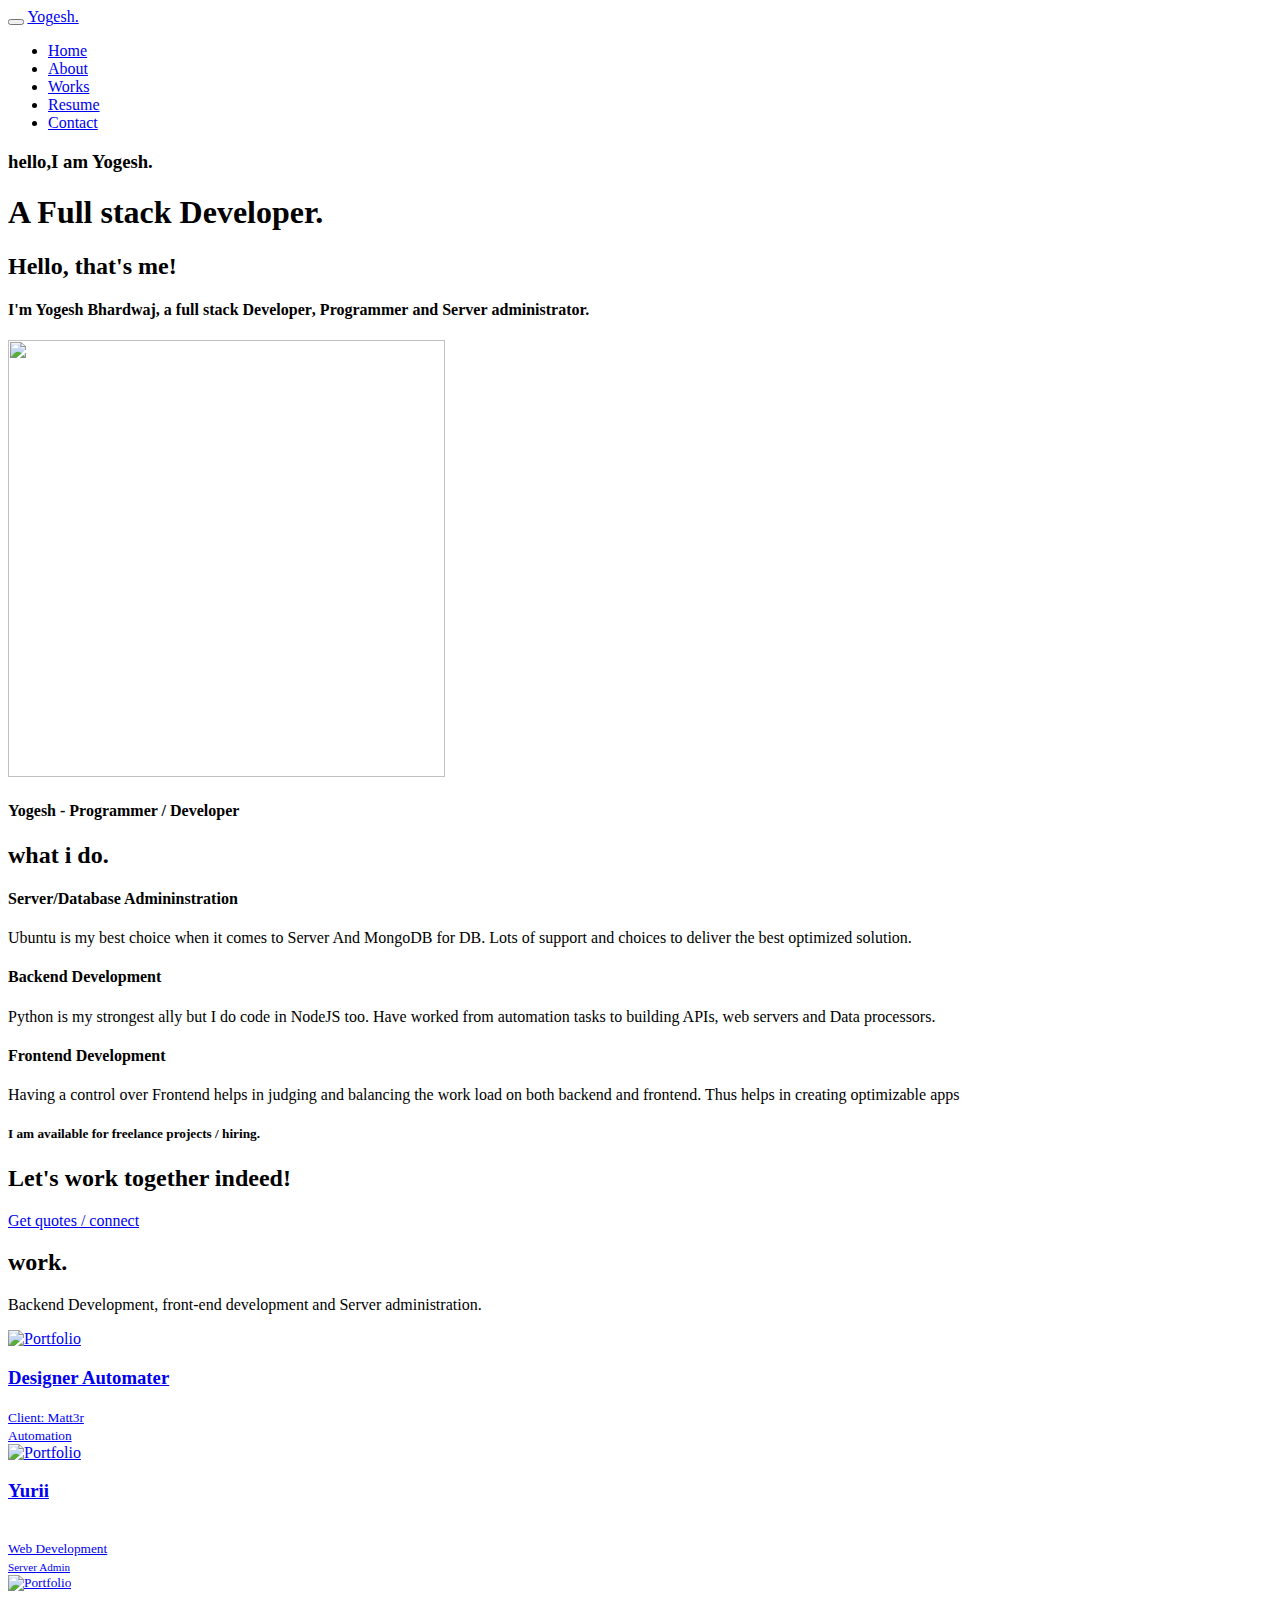
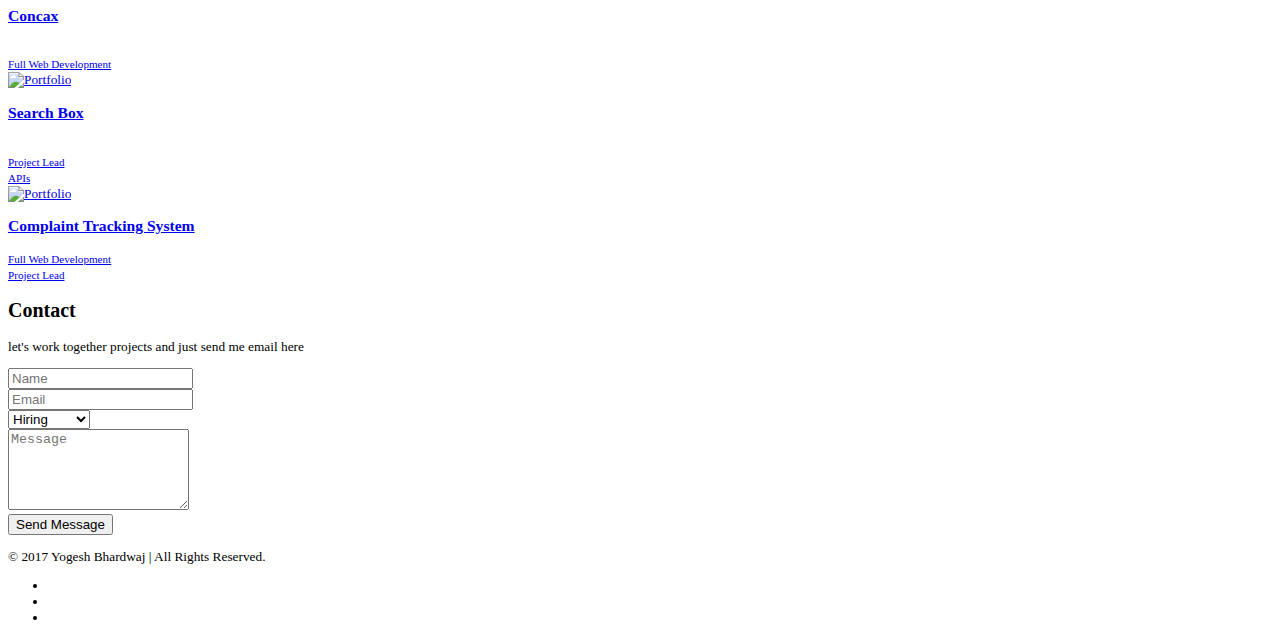
==== index.html @ da352c04 "index.html" ====
<!DOCTYPE html>
<html lang="en">
<head>

<meta charset="UTF-8">

<title>Yogesh - Developer</title>

<meta http-equiv="X-UA-Compatible" content="IE=Edge">
<meta name="description" content="Yogesh Bhardwaj - Developer">
<meta name="keywords" content="Yogesh Bhardwaj - Developer,yogesh bhardwaj,developer,programmer">
<meta name="author" content="Yogesh Bhardwaj">
<meta name="viewport" content="width=device-width, initial-scale=1, maximum-scale=1">

<!-- Favicon -->
<link rel="shortcut icon" href="images/favicon.png" type="image/png">

<!-- Bootstrap css -->
<link rel="stylesheet" href="/static/css/bootstrap.min.css">

<!-- Animate css -->
<link rel="stylesheet" href="/static/css/animate.css">

<!-- Fontawesome css -->
<link rel="stylesheet" href="/static/css/font-awesome.min.css">

<!-- magnific-popup css -->
<link rel="stylesheet" href="/static/css/magnific-popup.css">

<!-- Main css -->
<link rel="stylesheet" href="/static/css/style.css">

</head>
<body data-spy="scroll" data-target=".navbar-collapse" data-offset="50">


<!-- PRE LOADER -->
<div class="preloader">

     <div class="sk-spinner sk-spinner-wordpress">
          <span class="sk-inner-circle"></span>
     </div>

</div>



<!-- Navigation Section -->
<div class="navbar custom-navbar navbar-fixed-top" role="navigation">
     <div class="container">

          <!-- NAVBAR HEADER -->
          <div class="navbar-header">
               <button class="navbar-toggle" data-toggle="collapse" data-target=".navbar-collapse">
                    <span class="icon icon-bar"></span>
                    <span class="icon icon-bar"></span>
                    <span class="icon icon-bar"></span>
               </button>
               <!-- lOGO TEXT HERE -->
               <a href="/" class="navbar-brand"><span class="font-playfair">Yog</span>esh.</a>
          </div>

          <!-- NAVIGATION LINKS -->
          <div class="collapse navbar-collapse">
               <ul class="nav navbar-nav navbar-right">
                    <li><a href="#home" class="smoothScroll">Home</a></li>
                    <li><a href="#about" class="smoothScroll">About</a></li>
                    <li><a href="#work" class="smoothScroll">Works</a></li>
										<li><a href="/resume" target="_blank" class="smoothScroll">Resume</a></li>
                    <li><a href="#contact" class="smoothScroll">Contact</a></li>
               </ul>
          </div>

     </div>
</div>



<!-- Home Section -->
<section id="home" class="parallax-section">
     <div id="particles-js"></div>
     <div class="container">
          <div class="row">

               <div class="col-md-12 col-sm-12">
                    <div class="home-thumb">
                         <h3 class="wow fadeInUp" data-wow-delay="0.4s">hello,I am <span class="font-playfair">Yog</span>esh.</h3>
                         <h1 class="wow fadeInUp" data-wow-delay="1.0s">A <span class="font-playfair">Full stack</span> Developer.</h1>
                    </div>
               </div>

          </div>
     </div>
</section>



<!-- About Section -->
<section id="about" class="parallax-section">
     <div class="container">
          <div class="row">

               <div class="col-md-5 col-sm-6">
                    <div class="wow fadeInUp about-text" data-wow-delay="0.4s">
                         <h2>Hello, that's me!</h2>
                         <div>
                              <h4 class="font-playfair">I'm Yogesh Bhardwaj, a full stack <strong>Developer</strong>,  <strong>Programmer</strong> and <strong>Server</strong> administrator.</h4>
                              <!-- <h4 class="font-playfair">Dignissimos asperiores vitae velit veniam totam fuga molestias accusamus alias autem provident. Odit ab aliquam dolor eius.</h4> -->
                              <!-- <h4 class="font-playfair">Check my works there <a href="#">Dribbble</a>, <a href="#">Behance</a> and <a href="#">Twitter</a> dolor sit amet consectetur.</h4> -->
                         </div>
                    </div>
               </div>

               <div class="col-md-offset-1 col-md-6 col-sm-6">
                    <!-- ABOUT IMAGE HERE -->
                    <div class="wow fadeInUp about-image" data-wow-delay="0.8s">
                         <img style="height:437px;width:437px;" src="/static/images/yogi.jpg" class="img-responsive" alt="">
                         <h4><span class="font-playfair">Yog</span>esh - Programmer <span style="">/ Developer</span></h4>
                    </div>
               </div>

          </div>
     </div>
</section>



<!-- Service Section -->
<section id="service" class="parallax-section">
     <div class="container">
          <div class="row">

               <div class="col-md-12 col-sm-12">
                    <!-- SECTION TITLE -->
                    <div class="section-title">
                         <h2>what i do.</h2>
                    </div>
               </div>

               <div class="wow fadeInUp col-md-4 col-sm-6" data-wow-delay="0.4s">
                    <!-- SERVICE THUMB -->
                    <div class="service-thumb">
                         <i class="fa fa-cloud"></i>
                              <h4 class="font-playfair">Server/Database Admininstration</h4>
                              <p>Ubuntu is my best choice when it comes to Server And MongoDB for DB. Lots of support and choices to deliver the best optimized solution.</p>
                    </div>
               </div>

               <div class="wow fadeInUp col-md-4 col-sm-6" data-wow-delay="0.6s">
                    <!-- SERVICE THUMB -->
                    <div class="service-thumb">
                         <i class="fa fa-code"></i>
                              <h4 class="font-playfair">Backend Development</h4>
                              <p>Python is my strongest ally but I do code in NodeJS too. Have worked from automation tasks to building APIs, web servers and Data processors.</p>
                    </div>
               </div>

               <div class="wow fadeInUp col-md-4 col-sm-6" data-wow-delay="0.8s">
                    <!-- SERVICE THUMB -->
                    <div class="service-thumb">
                         <i class="fa fa-users"></i>
                              <h4 class="font-playfair">Frontend Development</h4>
                              <p>Having a control over Frontend helps in judging and balancing the work load on both backend and frontend. Thus helps in creating optimizable apps</p>
                    </div>
               </div>

          </div>
     </div>
</section>



<!-- Divider Section -->
<section id="divider" class="parallax-section">
     <div class="container">
          <div class="row">

                <div class="col-md-12 col-sm-12 text-center">
                    <h5 class="font-playfair">I am available for freelance projects / hiring.</h5>
                    <h2>Let's <span class="font-playfair">work</span> together indeed!</h2>
                    <a href="#contact" class="smoothScroll btn btn-default section-btn">Get quotes / connect</a>
               </div>

          </div>
     </div>
</section>



<!-- Work Section -->
<section id="work" class="parallax-section">
     <div class="container">
          <div class="row">

               <div class="col-md-12 col-sm-12">
                    <!-- SECTION TITLE -->
                    <div class="section-title">
                         <h2>work.</h2>
                         <p>Backend Development, front-end development and Server administration.</p>
                    </div>
               </div>

          </div>
     </div>

<section id="portfolio">
     <div class="container">
          <div class="row">

               <!-- <div class="col-md-4 col-sm-6">
                    <a href="/project/bcm">
                         <div class="portfolio-thumb">
                              <img src="/static/images/canvas.png" style="width:360px;height:222px;" class="img-responsive" alt="Portfolio">
                                   <div class="portfolio-overlay">
                                        <div class="portfolio-item">
                                             <h3>Business Case Modeller</h3>
                                             <small>Client: MercK</small><br>
																						 <small>Web Development</small>
                                        </div>
                                   </div>
                         </div>
                    </a>
               </div> -->

               <div class="col-md-4 col-sm-6">
                    <a href="/project/automation">
                         <div class="portfolio-thumb">
                              <img src="/static/images/automation.jpg" style="width:360px;height:222px;" class="img-responsive" alt="Portfolio">
                                   <div class="portfolio-overlay">
                                        <div class="portfolio-item">
                                             <h3>Designer Automater</h3>
																						 <small>Client: Matt3r</small><br>
                                             <small>Automation</small>
                                        </div>
                                   </div>
                         </div>
                    </a>
               </div>

               <div class="col-md-4 col-sm-6">
                    <a href="/project/yurii">
                         <div class="portfolio-thumb">
                              <img src="/static/images/addListing.png" style="width:360px;height:222px;" class="img-responsive" alt="Portfolio">
                                   <div class="portfolio-overlay">
                                        <div class="portfolio-item">
                                             <h3>Yurii</h3><br>
                                             <small>Web Development</ssmall><br>
																							<small>Server Admin</small>
																						</div>
                                   </div>
                         </div>
                    </a>
               </div>

               <div class="col-md-4 col-sm-6">
                    <a href="/project/concax">
                         <div class="portfolio-thumb">
                              <img src="/static/images/concax.png" style="width:360px;height:222px;" class="img-responsive" alt="Portfolio">
                                   <div class="portfolio-overlay">
                                        <div class="portfolio-item">
                                             <h3>Concax</h3><br>
                                             <small>Full Web Development</small>
                                        </div>
                                   </div>
                         </div>
                    </a>
               </div>

               <div class="col-md-4 col-sm-6">
                    <a href="/project/searchbox">
                         <div class="portfolio-thumb">
                              <img src="/static/images/searchbox.png" style="width:360px;height:222px;" class="img-responsive" alt="Portfolio">
                                   <div class="portfolio-overlay">
                                        <div class="portfolio-item">
                                             <h3>Search Box</h3><br>
                                             <small>Project Lead</small><br>
																						 <small>APIs</small><br>
                                        </div>
                                   </div>
                         </div>
                    </a>
               </div>

               <div class="col-md-4 col-sm-6">
                    <a href="/project/cts">
                         <div class="portfolio-thumb">
                              <img src="/static/images/complain.jpg" style="width:360px;height:222px;" class="img-responsive" alt="Portfolio">
                                   <div class="portfolio-overlay">
                                        <div class="portfolio-item">
                                             <h3>Complaint Tracking System</h3>
                                             <small>Full Web Development</small><br>
																						 <small>Project Lead</small>
                                        </div>
                                   </div>
                         </div>
                    </a>
               </div>
          </div>
     </div>
</section>

</section>



<!-- Contact Section -->
<section id="contact" class="parallax-section">
     <div class="container">
          <div class="row">

                <div class="col-md-12 col-sm-12">
                    <!-- SECTION TITLE -->
                    <div class="section-title">
                         <h2>Contact</h2>
                         <p>let's work together projects and just send me email here</p>
                    </div>
               </div>

               <div class="col-md-offset-1 col-md-10 col-sm-12">
                     <!-- CONTACT FORM HERE -->
                    <div class="wow fadeInUp contact-form" data-wow-delay="1s">
                        <form action="/sendmail" method="post">
                              <div class="col-md-6 col-sm-6" >
                                   <input type="text" class="form-control" name="name" placeholder="Name" required>
                              </div>
                              <div class="col-md-6 col-sm-6">
                                   <input type="email" class="form-control" placeholder="Email" name="email" required>
                              </div>
															<div class="col-md-12 col-sm-12">
																<select class="form-control" name="For" required>
																	<label for="">For</label>
																	<option value="hiring">Hiring</option>
																	<option value="freelance">Freelance</option>
																</select>
															</div>
                              <div class="col-md-12 col-sm-12">
                                   <textarea class="form-control" name="body" rows="5" placeholder="Message" required></textarea>
                              </div>
                              <div class="col-md-4 col-sm-6">
                                   <input type="submit" class="form-control" value="Send Message">
                              </div>
                        </form>
                    </div>
               </div>

          </div>
     </div>
</section>



<!-- Footer Section -->
<footer>
     <div class="container">
          <div class="row">

               <div class="col-md-23 col-sm-23">
                    <div class="wow fadeInUp footer-copyright" data-wow-delay="0.2s">
                         <p class="font-playfair">© 2017 Yogesh Bhardwaj | All Rights Reserved.</p>
                    </div>
                    <!-- SOCIAL ICONS -->
                    <ul class="social-icon">
                         <li class="wow fadeInUp" data-wow-delay="0.4s"><a href="#" class="fa fa-twitter"></a></li>
                         <li class="wow fadeInUp" data-wow-delay="0.6s"><a href="#" class="fa fa-dribbble"></a></li>
                         <li class="wow fadeInUp" data-wow-delay="0.8s"><a href="#" class="fa fa-linkedin"></a></li>
                    </ul>
               </div>

          </div>
     </div>
</footer>



<!-- SCRIPTS -->
<script src="/static/js/jquery.js"></script>
<script src="/static/js/bootstrap.min.js"></script>
<script src="/static/js/jquery.magnific-popup.min.js"></script>
<script src="/static/js/magnific-popup-options.js"></script>
<script src="/static/js/jquery.parallax.js"></script>
<script src="/static/js/particles.min.js"></script>
<script src="/static/js/app.js"></script>
<script src="/static/js/smoothscroll.js"></script>
<script src="/static/js/wow.min.js"></script>
<script src="/static/js/custom.js"></script>


</body>
</html>
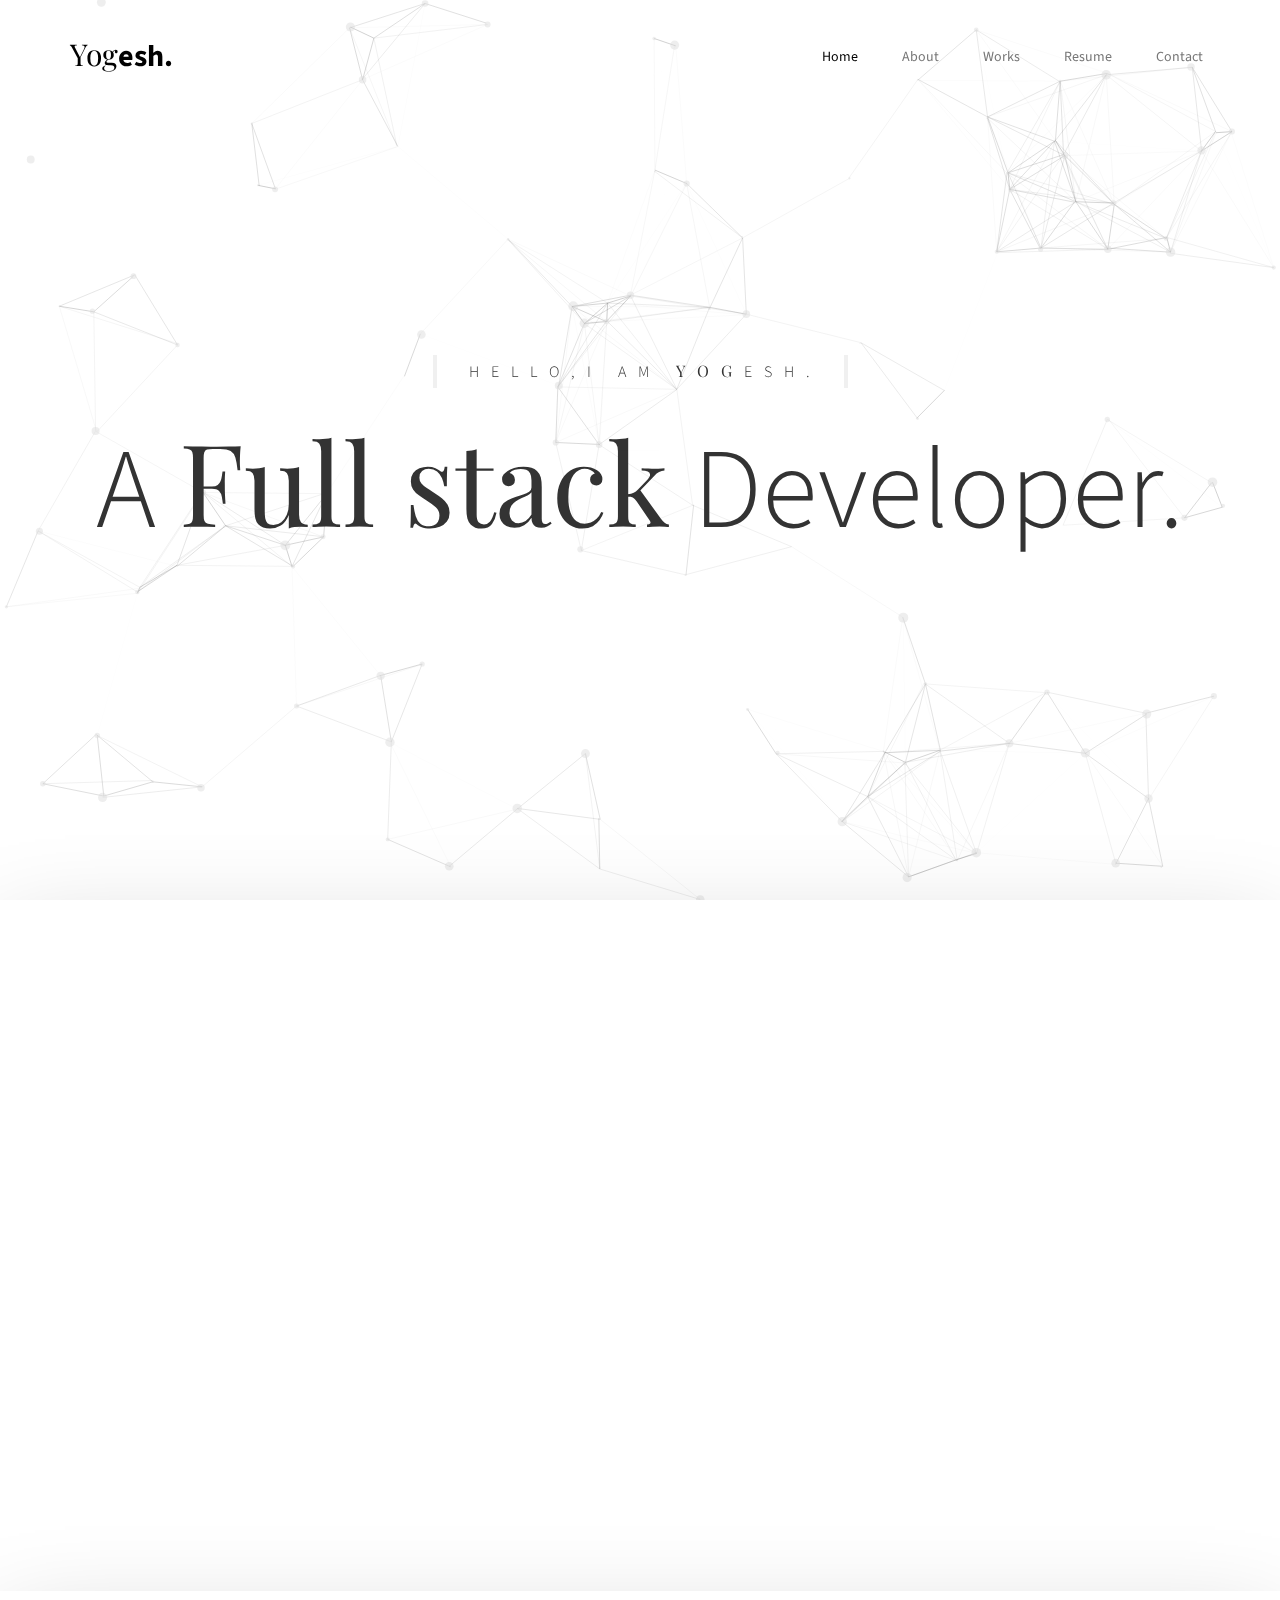
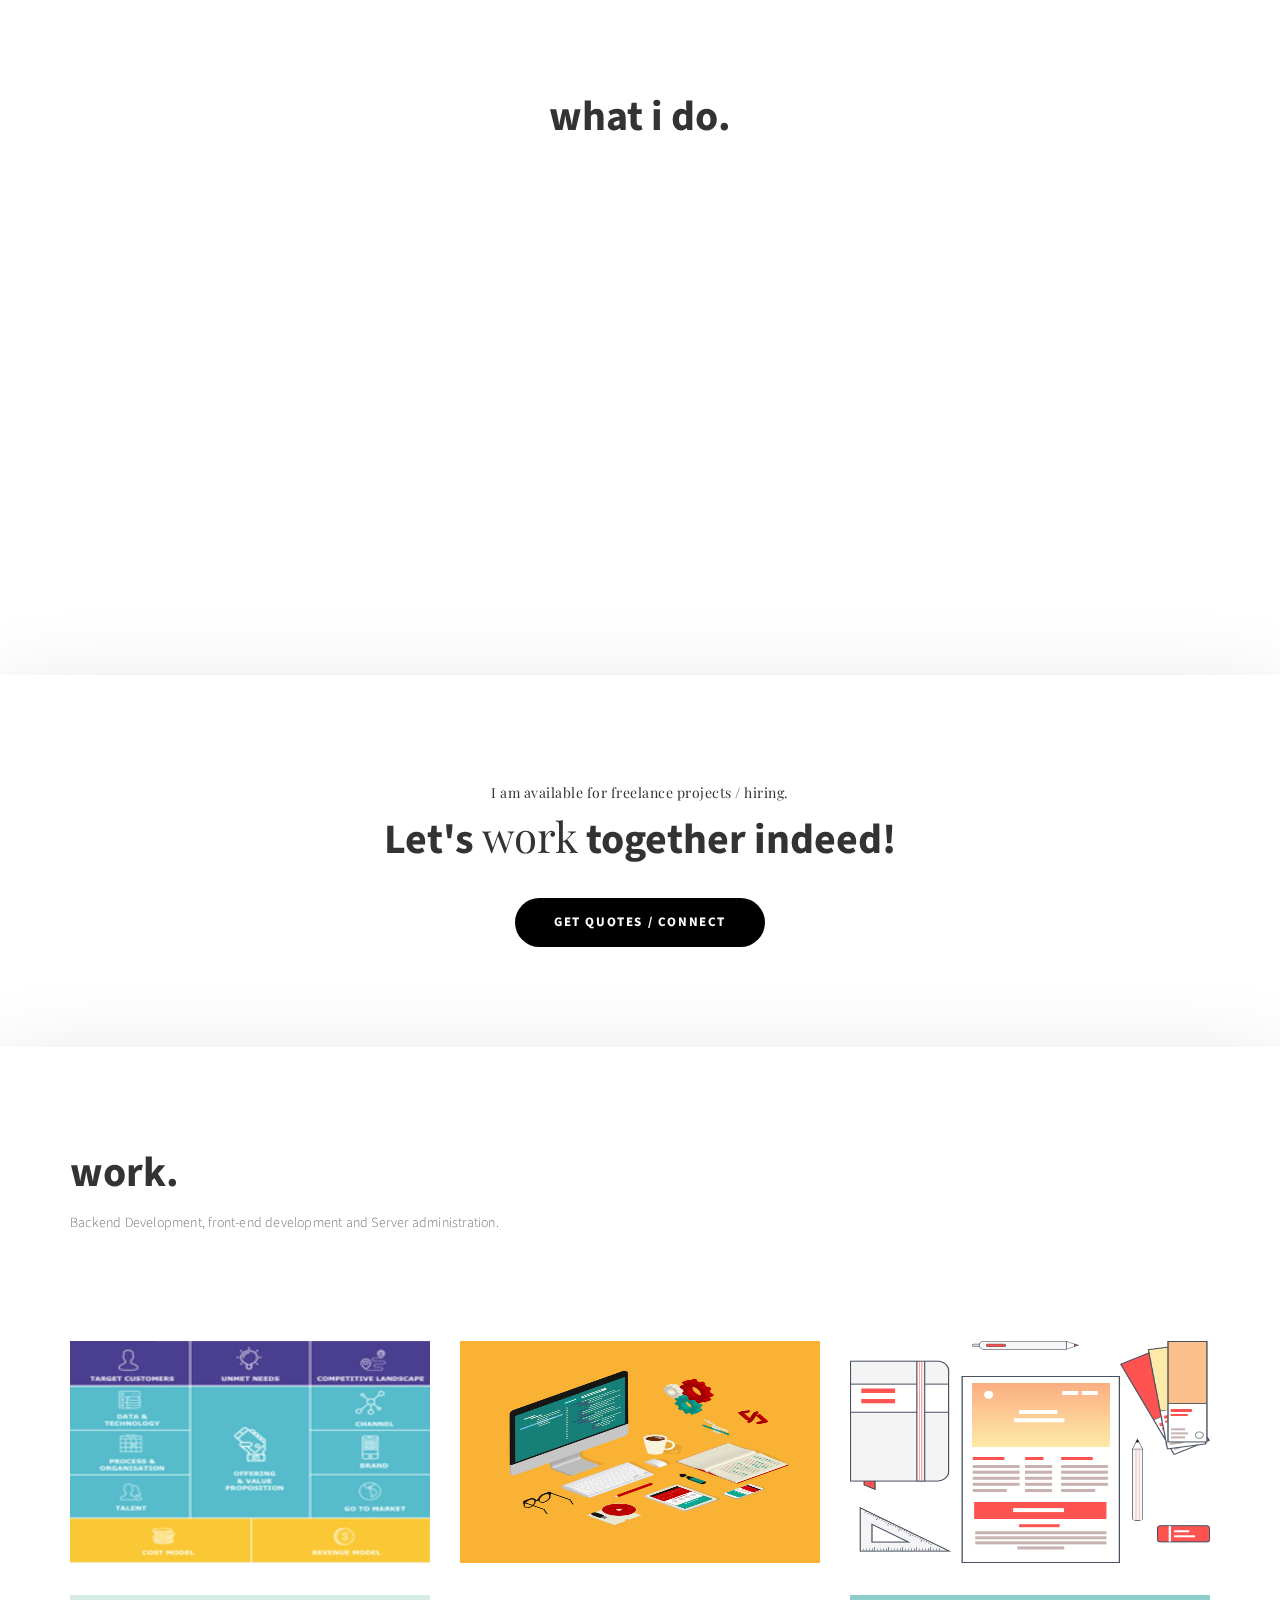
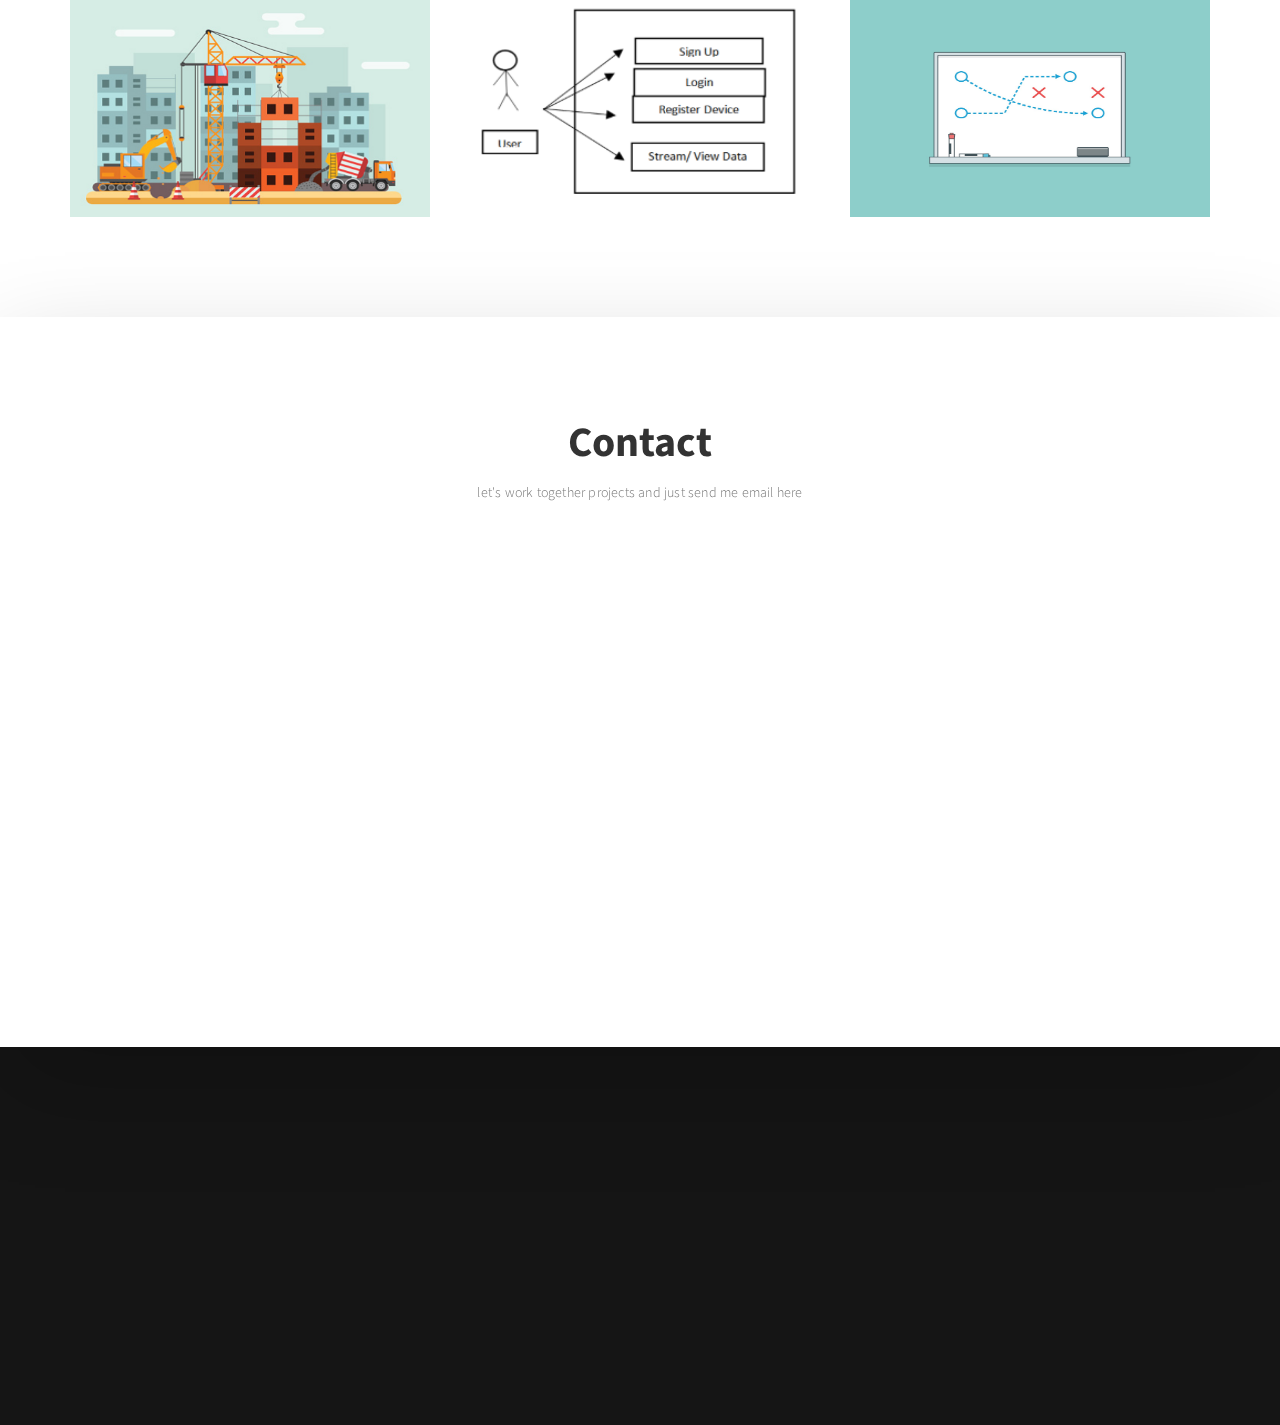
==== commit 86217b30: "Update index.html" ====
--- a/index.html
+++ b/index.html
@@ -208,8 +208,8 @@
      <div class="container">
           <div class="row">
 
-               <!-- <div class="col-md-4 col-sm-6">
-                    <a href="/project/bcm">
+               <div class="col-md-4 col-sm-6">
+                    <a href="/project/bcm.html">
                          <div class="portfolio-thumb">
                               <img src="/static/images/canvas.png" style="width:360px;height:222px;" class="img-responsive" alt="Portfolio">
                                    <div class="portfolio-overlay">
@@ -221,10 +221,10 @@
                                    </div>
                          </div>
                     </a>
-               </div> -->
-
-               <div class="col-md-4 col-sm-6">
-                    <a href="/project/automation">
+               </div> 
+
+               <div class="col-md-4 col-sm-6">
+                    <a href="/project/automation.html">
                          <div class="portfolio-thumb">
                               <img src="/static/images/automation.jpg" style="width:360px;height:222px;" class="img-responsive" alt="Portfolio">
                                    <div class="portfolio-overlay">
@@ -239,7 +239,7 @@
                </div>
 
                <div class="col-md-4 col-sm-6">
-                    <a href="/project/yurii">
+                    <a href="/project/yurii.html">
                          <div class="portfolio-thumb">
                               <img src="/static/images/addListing.png" style="width:360px;height:222px;" class="img-responsive" alt="Portfolio">
                                    <div class="portfolio-overlay">
@@ -254,7 +254,7 @@
                </div>
 
                <div class="col-md-4 col-sm-6">
-                    <a href="/project/concax">
+                    <a href="/project/concax.html">
                          <div class="portfolio-thumb">
                               <img src="/static/images/concax.png" style="width:360px;height:222px;" class="img-responsive" alt="Portfolio">
                                    <div class="portfolio-overlay">
@@ -268,7 +268,7 @@
                </div>
 
                <div class="col-md-4 col-sm-6">
-                    <a href="/project/searchbox">
+                    <a href="/project/searchbox.html">
                          <div class="portfolio-thumb">
                               <img src="/static/images/searchbox.png" style="width:360px;height:222px;" class="img-responsive" alt="Portfolio">
                                    <div class="portfolio-overlay">
@@ -283,7 +283,7 @@
                </div>
 
                <div class="col-md-4 col-sm-6">
-                    <a href="/project/cts">
+                    <a href="/project/cts.html">
                          <div class="portfolio-thumb">
                               <img src="/static/images/complain.jpg" style="width:360px;height:222px;" class="img-responsive" alt="Portfolio">
                                    <div class="portfolio-overlay">
@@ -357,7 +357,7 @@
 
                <div class="col-md-23 col-sm-23">
                     <div class="wow fadeInUp footer-copyright" data-wow-delay="0.2s">
-                         <p class="font-playfair">© 2017 Yogesh Bhardwaj | All Rights Reserved.</p>
+                         <p class="font-playfair">© 2018 Yogesh Bhardwaj | All Rights Reserved.</p>
                     </div>
                     <!-- SOCIAL ICONS -->
                     <ul class="social-icon">
--- a/static/css/style.css
+++ b/static/css/style.css
@@ -0,0 +1,628 @@
+/*----------------------------------------------------------------
+
+// Table of contents //
+
+        Body
+    0.  Typography
+    1.  Buttons
+    2.  General
+    3.  Preloader
+    4.  Navigation section
+    5.  Home section
+    6.  About section
+    7.  Service section
+    8.  Divider section
+    9.  Work section
+    10. Contact section
+    11. Footer section
+    12. Social icon
+    13. Mobile Responsive styles
+
+------------------------------------------------------------------*/
+
+@import url('http://fonts.googleapis.com/css?family=Playfair+Display:400,700');
+@import url('http://fonts.googleapis.com/css?family=Source+Sans+Pro:400,600,700');
+
+body {
+    background: rgb(239, 239, 239);
+    font-family: 'Source Sans Pro', sans-serif;
+    font-style: normal;
+    font-weight: 400;
+    overflow-x: hidden;
+}
+
+
+/*---------------------------------------
+    0 Typorgraphy
+-----------------------------------------*/
+
+h1,h2,h3,h4,h5,h6 {
+  font-family: 'Source Sans Pro', sans-serif;
+  font-style: normal;
+  font-weight: bold;
+  letter-spacing: 0px;
+}
+
+h1 {
+  font-size: 114px;
+  font-weight: 300;
+}
+
+h2 {
+  font-size: 42px;
+  line-height: 52px;
+  margin-top: 0px;
+}
+
+h3 {
+  border-right: 4px solid #f0f0f0;
+  border-left: 4px solid #f0f0f0;
+  display: inline-block;
+  font-size: 16px;
+  font-weight: 300;
+  line-height: 32px;
+  letter-spacing: 12px;
+  text-transform: uppercase;
+  padding: 0px 22px 0px 32px;
+}
+
+h4 {
+  font-size: 18px;
+  font-weight: 300;
+  line-height: 32px;
+}
+
+h5 {
+  letter-spacing: 0.5px;
+}
+
+p {
+    color: #777;
+    font-size: 14px;
+    font-weight: 300;
+    line-height: 28px;
+    letter-spacing: 0.2px;
+}
+
+.font-playfair {
+  font-family: 'Playfair Display', sans-serif;
+  font-weight: 300;
+}
+
+
+/*---------------------------------------
+    1 Buttons
+-----------------------------------------*/
+
+.btn-success:focus {
+  background-color: #000;
+  border-color: transparent;
+}
+
+.section-btn {
+  background-color: #000;
+  border: 3px solid transparent;
+  border-radius: 100px;
+  color: #ffffff;
+  font-size: 13px;
+  font-weight: bold;
+  letter-spacing: 1.6px;
+  padding: 12px 36px;
+  margin-top: 22px;
+  -webkit-transition: all ease-in-out 0.4s;
+  transition: all ease-in-out 0.4s;
+  text-transform: uppercase;
+}
+
+.section-btn:focus,
+.section-btn:hover {
+  background: transparent;
+  border-color: #000;
+  color: #000;
+}
+
+
+
+/*---------------------------------------
+    2 General
+-----------------------------------------*/
+
+html{
+  -webkit-font-smoothing: antialiased;
+}
+
+a {
+  color: #4d638c;
+  -webkit-transition: 0.5s;
+  transition: 0.5s;
+  text-decoration: none !important;
+}
+
+a:hover, a:active, a:focus {
+  color: #4d638c;
+  outline: none;
+}
+
+* {
+  -webkit-box-sizing: border-box;
+  box-sizing: border-box;
+}
+
+*:before,
+*:after {
+  -webkit-box-sizing: border-box;
+  box-sizing: border-box;
+}
+
+.parallax-section {
+  background-attachment: fixed !important;
+  background-size: cover !important;
+}
+
+.section-title {
+  position: relative;
+  padding-bottom: 62px;
+}
+
+#about,
+#service,
+#divider,
+#work,
+#contact {
+  background: #ffffff;
+  box-shadow:0 40px 100px rgba(0,0,0,.2);
+  padding-top: 100px;
+  padding-bottom: 100px;
+  position: relative;
+}
+
+#service,
+#contact,
+footer {
+  text-align: center;
+}
+
+
+
+/*---------------------------------------
+    3 Preloader section
+-----------------------------------------*/
+
+.preloader {
+  position: fixed;
+  top: 0;
+  left: 0;
+  width: 100%;
+  height: 100%;
+  z-index: 99999;
+  display: flex;
+  flex-flow: row nowrap;
+  justify-content: center;
+  align-items: center;
+  background: none repeat scroll 0 0 #ffffff;
+}
+
+.sk-spinner-wordpress.sk-spinner {
+  background-color: #000000;
+  width: 38px;
+  height: 1px;
+  position: relative;
+  -webkit-animation: sk-innerCircle 1s linear infinite;
+  animation: sk-innerCircle 1s linear infinite;
+}
+
+.sk-spinner-wordpress .sk-inner-circle {
+  display: block;
+  background-color: #ffffff;
+  width: 16px;
+  height: 16px;
+  position: absolute;
+  border-radius: 8px;
+  top: 5px;
+  left: 5px;
+}
+
+@keyframes sk-innerCircle {
+  0% {
+    -webkit-transform: rotate(0);
+            transform: rotate(0); }
+
+  100% {
+    -webkit-transform: rotate(360deg);
+            transform: rotate(360deg); } }
+
+
+
+/*---------------------------------------
+    4 Navigation section
+-----------------------------------------*/
+
+.custom-navbar {
+    border: none;
+    margin-bottom: 0;
+    background-color: #ffffff;
+    padding: 18px 0px;
+}
+
+.custom-navbar .navbar-brand {
+    color: #000;
+    font-weight: bold;
+    font-size: 3rem;
+    line-height: 35px;
+}
+
+.custom-navbar .nav li a {
+    font-size: 14px;
+    color: #777;
+    line-height: 40px;
+    padding-right: 22px;
+    padding-left: 22px;
+    -webkit-transition: all ease-in-out 0.4s;
+    transition: all ease-in-out 0.4s;
+}
+
+.custom-navbar .nav li a:hover {
+    background: transparent;
+    color: #000;
+}
+
+.custom-navbar .navbar-nav > li > a:hover,
+.custom-navbar .navbar-nav > li > a:focus {
+  background-color: transparent;
+}
+
+.custom-navbar .nav li.active > a {
+    background-color: transparent;
+    color: #000;
+}
+
+.custom-navbar .navbar-toggle {
+    border: none;
+    padding-top: 10px;
+}
+
+.custom-navbar .navbar-toggle {
+    background-color: transparent;
+}
+
+.custom-navbar .navbar-toggle .icon-bar {
+    background: #000;
+    border-color: transparent;
+}
+
+@media(min-width:768px) {
+    .custom-navbar {
+        padding: 22px 0;
+        border-bottom: 0;
+        background: 0 0;
+    }
+    .custom-navbar.top-nav-collapse {
+        background: #ffffff;
+        box-shadow:0 40px 100px rgba(0,0,0,.2);
+        padding: 0px 0;
+    }
+
+}
+
+
+
+/*---------------------------------------
+    5 Home section
+-----------------------------------------*/
+
+#home {
+    background: #ffffff;
+    display: -webkit-box;
+    display: -webkit-flex;
+     display: -ms-flexbox;
+    display: flex;
+    -webkit-box-align: center;
+    -webkit-align-items: center;
+    -ms-flex-align: center;
+     align-items: center;
+    height: 100vh;
+    position: relative;
+    text-align: center;
+}
+
+#particles-js {
+  position: absolute;
+  width: 100%;
+  height: 100vh;
+  top: 0;
+  left: 0;
+}
+
+
+
+/*---------------------------------------
+    6 About section
+-----------------------------------------*/
+
+#about .about-text {
+  padding-top: 42px;
+}
+
+#about .about-text h4 {
+  padding-top: 12px;
+}
+
+#about .about-text a {
+  color: #000;
+  font-weight: bold;
+}
+
+#about .about-image img {
+  border-right: 6px solid #202020;
+  border-radius: 5px;
+  padding-right: 12px;
+}
+
+
+
+/*---------------------------------------
+    7 Service section
+-----------------------------------------*/
+
+#service p {
+  font-size: 18px;
+  line-height: 30px;
+}
+
+#service .service-thumb {
+  padding: 42px 22px;
+}
+
+#service .service-thumb .fa {
+  font-size: 82px;
+  margin-bottom: 12px;
+}
+
+
+
+/*---------------------------------------
+    9 Work section
+-----------------------------------------*/
+
+#work .work-thumb {
+  border-radius: 5px;
+  margin-bottom: 26px;
+  padding: 0;
+  overflow: hidden;
+  position: relative;
+  top: 0;
+  -webkit-transition: all ease-in-out 0.4s;
+  transition: all ease-in-out 0.4s;
+}
+
+#work .work-thumb:hover {
+  background: #ffffff;
+  box-shadow: 0px 16px 22px 0px rgba(90, 91, 95, 0.3);
+  top: -5px;
+}
+
+#work .work-thumb img {
+  border-radius: 5px;
+}
+
+
+
+/*---------------------------------------
+    10 Contact section
+-----------------------------------------*/
+
+#contact .form-control {
+  border: 2px solid #f0f0f0;
+  border-radius: 5px;
+  box-shadow: none;
+  font-size: 18px;
+  margin-top: 10px;
+  margin-bottom: 10px;
+  -webkit-transition: all ease-in-out 0.4s;
+  transition: all ease-in-out 0.4s;
+}
+
+#contact .form-control:focus {
+  border-color: #999;
+}
+
+#contact input {
+  height: 55px;
+}
+
+#contact input[type="submit"] {
+  border: 3px solid #333;
+  border-radius: 40px;
+  color: #333;
+  font-family: 'Playfair Display', sans-serif;
+  padding-bottom: 10px;
+}
+
+#contact input[type="submit"]:hover {
+  background: #333;
+  color: #ffffff;
+}
+
+
+
+/*---------------------------------------
+    11 Footer section
+-----------------------------------------*/
+
+footer {
+    background: #151515;
+    color: #ffffff;
+    padding-top: 140px;
+    padding-bottom: 140px;
+}
+
+footer .footer-copyright p {
+  font-size: 14px;
+  letter-spacing: 0.5px;
+}
+
+
+
+/*---------------------------------------
+    12 Social Icon
+-----------------------------------------*/
+
+.social-icon {
+    position: relative;
+    padding: 0;
+    margin: 0;
+}
+
+.social-icon li {
+    display: inline-block;
+    list-style: none;
+}
+
+.social-icon li a {
+    color: #999;
+    cursor: pointer;
+    font-size: 16px;
+    text-decoration: none;
+    -webkit-transition: all ease-in-out 0.4s;
+    transition: all ease-in-out 0.4s;
+    text-align: center;
+    vertical-align: middle;
+    position: relative;
+    margin: 22px 14px 22px 14px;
+}
+
+.social-icon li a:hover {
+    color: #ffffff;
+    -webkit-transform: scale(1.1);
+    transform: scale(1.1);
+}
+
+
+
+/*---------------------------------------
+    13 Mobile Responsive styles
+-----------------------------------------*/
+
+@media (max-width: 980px) {
+
+ h1 {font-size: 92px;}
+
+}
+
+
+
+@media (max-width: 768px) {
+
+  h1 {font-size: 78px;}
+
+  .custom-navbar {background-color: #ffffff;box-shadow:0 40px 100px rgba(0,0,0,.2);}
+
+  .custom-navbar .navbar-brand {line-height: 15px;}
+
+  .custom-navbar .nav li a {line-height: 25px;}
+
+}
+
+
+
+@media (max-width: 767px) {
+
+  #about .about-image {padding-top: 32px;}
+
+}
+
+
+
+@media (max-width: 650px) {
+
+  h1 {font-size:42px}
+
+  h2 {font-size: 32px;line-height: 42px;}
+
+  h3 {font-size: 12px;letter-spacing: 8px;padding: 0px 10px 0px 18px;}
+
+}
+
+
+/*---------------------------------------
+   Portfolio section
+-----------------------------------------*/
+
+#portfolio small {
+  color: #f0f0f0;
+  font-size: 10px;
+  letter-spacing: 1px;
+  text-transform: uppercase;
+}
+
+#portfolio .portfolio-thumb {
+  position: relative;
+  padding: 0;
+  margin-top: 32px;
+}
+
+#portfolio .portfolio-thumb .portfolio-overlay {
+  position: absolute;
+  background: #222;
+  color: #ffffff;
+  top: 0;
+  left: 0;
+  right: 0;
+  bottom: 0;
+  width: 100%;
+  height: 100%;
+  text-align: center;
+  vertical-align: top;
+  opacity: 0;
+  transition: all 0.4s ease-in-out;
+}
+
+#portfolio .portfolio-item {
+    position: absolute;
+    top:50%;
+    left: 50%;
+    -webkit-transform:translate(-50%,-50%);
+      -ms-transform:translate(-50%,-50%);
+          transform:translate(-50%,-50%);
+}
+
+#portfolio .portfolio-thumb:hover .portfolio-overlay {
+  opacity: 0.9;
+}
+
+#portfolio .text-center {
+  padding-top: 62px;
+}
+
+
+
+/*---------------------------------------
+   Single Project section
+-----------------------------------------*/
+
+#single-project {
+  text-align: center;
+}
+
+#single-project .col-md-12,
+#single-project .col-md-6,
+#single-project .col-md-4 {
+  padding-left: 0px;
+  padding-bottom: 22px;
+}
+
+#single-project .col-md-12 {
+  padding-top: 42px;
+}
+
+#single-project .text-center strong {
+  display: block;
+  padding-top: 12px;
+}
+
+#single-project a {
+  color: #555;
+  font-weight: bold;
+  letter-spacing: 1px;
+  padding-left: 14px;
+}
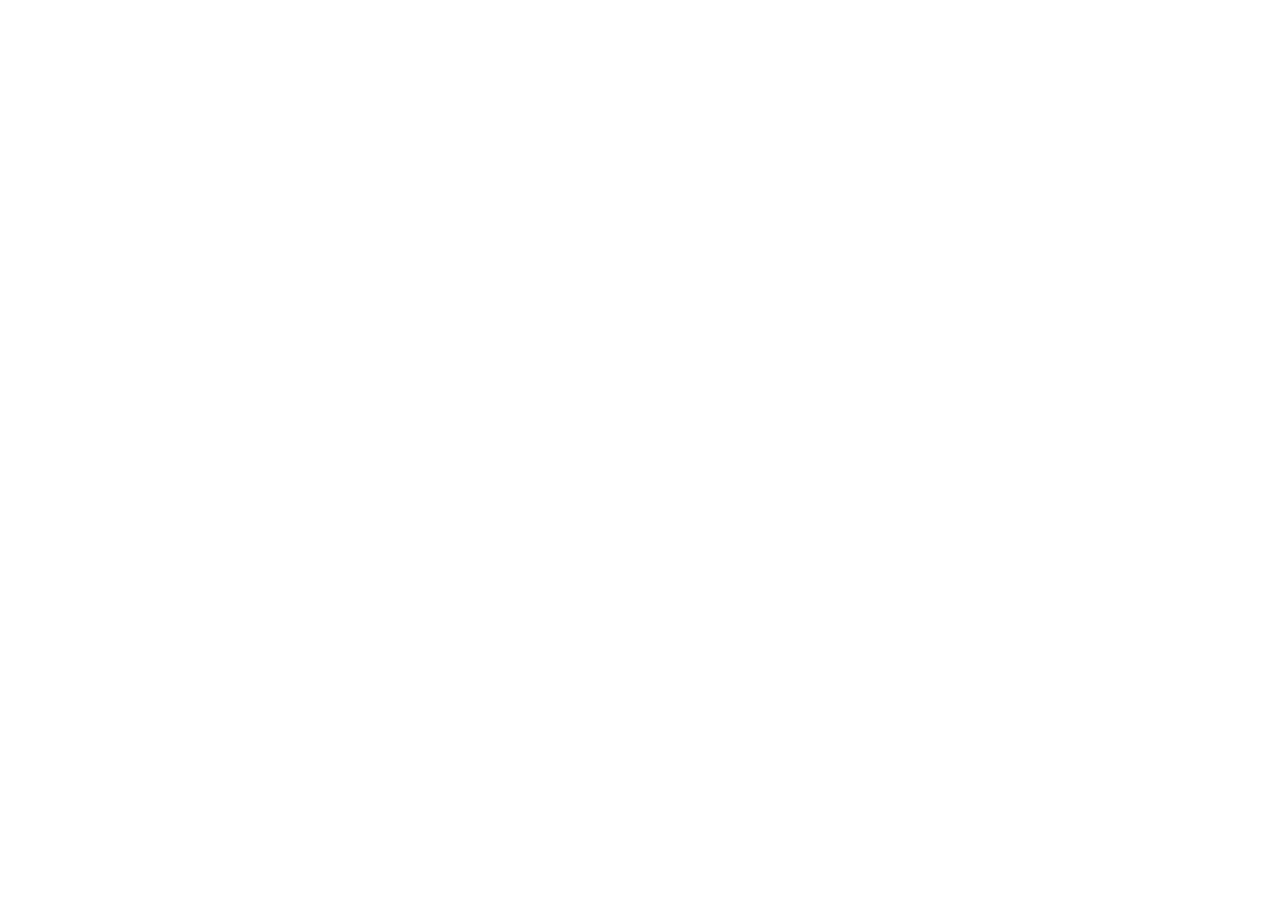
==== commit b32cc044: "Portfolio 2020" ====
--- a/index.html
+++ b/index.html
@@ -1,390 +1 @@
-
-<!DOCTYPE html>
-<html lang="en">
-<head>
-
-<meta charset="UTF-8">
-
-<title>Yogesh - Developer</title>
-
-<meta http-equiv="X-UA-Compatible" content="IE=Edge">
-<meta name="description" content="Yogesh Bhardwaj - Developer">
-<meta name="keywords" content="Yogesh Bhardwaj - Developer,yogesh bhardwaj,developer,programmer">
-<meta name="author" content="Yogesh Bhardwaj">
-<meta name="viewport" content="width=device-width, initial-scale=1, maximum-scale=1">
-
-<!-- Favicon -->
-<link rel="shortcut icon" href="images/favicon.png" type="image/png">
-
-<!-- Bootstrap css -->
-<link rel="stylesheet" href="/static/css/bootstrap.min.css">
-
-<!-- Animate css -->
-<link rel="stylesheet" href="/static/css/animate.css">
-
-<!-- Fontawesome css -->
-<link rel="stylesheet" href="/static/css/font-awesome.min.css">
-
-<!-- magnific-popup css -->
-<link rel="stylesheet" href="/static/css/magnific-popup.css">
-
-<!-- Main css -->
-<link rel="stylesheet" href="/static/css/style.css">
-
-</head>
-<body data-spy="scroll" data-target=".navbar-collapse" data-offset="50">
-
-
-<!-- PRE LOADER -->
-<div class="preloader">
-
-     <div class="sk-spinner sk-spinner-wordpress">
-          <span class="sk-inner-circle"></span>
-     </div>
-
-</div>
-
-
-
-<!-- Navigation Section -->
-<div class="navbar custom-navbar navbar-fixed-top" role="navigation">
-     <div class="container">
-
-          <!-- NAVBAR HEADER -->
-          <div class="navbar-header">
-               <button class="navbar-toggle" data-toggle="collapse" data-target=".navbar-collapse">
-                    <span class="icon icon-bar"></span>
-                    <span class="icon icon-bar"></span>
-                    <span class="icon icon-bar"></span>
-               </button>
-               <!-- lOGO TEXT HERE -->
-               <a href="/" class="navbar-brand"><span class="font-playfair">Yog</span>esh.</a>
-          </div>
-
-          <!-- NAVIGATION LINKS -->
-          <div class="collapse navbar-collapse">
-               <ul class="nav navbar-nav navbar-right">
-                    <li><a href="#home" class="smoothScroll">Home</a></li>
-                    <li><a href="#about" class="smoothScroll">About</a></li>
-                    <li><a href="#work" class="smoothScroll">Works</a></li>
-										<li><a href="/resume" target="_blank" class="smoothScroll">Resume</a></li>
-                    <li><a href="#contact" class="smoothScroll">Contact</a></li>
-               </ul>
-          </div>
-
-     </div>
-</div>
-
-
-
-<!-- Home Section -->
-<section id="home" class="parallax-section">
-     <div id="particles-js"></div>
-     <div class="container">
-          <div class="row">
-
-               <div class="col-md-12 col-sm-12">
-                    <div class="home-thumb">
-                         <h3 class="wow fadeInUp" data-wow-delay="0.4s">hello,I am <span class="font-playfair">Yog</span>esh.</h3>
-                         <h1 class="wow fadeInUp" data-wow-delay="1.0s">A <span class="font-playfair">Full stack</span> Developer.</h1>
-                    </div>
-               </div>
-
-          </div>
-     </div>
-</section>
-
-
-
-<!-- About Section -->
-<section id="about" class="parallax-section">
-     <div class="container">
-          <div class="row">
-
-               <div class="col-md-5 col-sm-6">
-                    <div class="wow fadeInUp about-text" data-wow-delay="0.4s">
-                         <h2>Hello, that's me!</h2>
-                         <div>
-                              <h4 class="font-playfair">I'm Yogesh Bhardwaj, a full stack <strong>Developer</strong>,  <strong>Programmer</strong> and <strong>Server</strong> administrator.</h4>
-                              <!-- <h4 class="font-playfair">Dignissimos asperiores vitae velit veniam totam fuga molestias accusamus alias autem provident. Odit ab aliquam dolor eius.</h4> -->
-                              <!-- <h4 class="font-playfair">Check my works there <a href="#">Dribbble</a>, <a href="#">Behance</a> and <a href="#">Twitter</a> dolor sit amet consectetur.</h4> -->
-                         </div>
-                    </div>
-               </div>
-
-               <div class="col-md-offset-1 col-md-6 col-sm-6">
-                    <!-- ABOUT IMAGE HERE -->
-                    <div class="wow fadeInUp about-image" data-wow-delay="0.8s">
-                         <img style="height:437px;width:437px;" src="/static/images/yogi.jpg" class="img-responsive" alt="">
-                         <h4><span class="font-playfair">Yog</span>esh - Programmer <span style="">/ Developer</span></h4>
-                    </div>
-               </div>
-
-          </div>
-     </div>
-</section>
-
-
-
-<!-- Service Section -->
-<section id="service" class="parallax-section">
-     <div class="container">
-          <div class="row">
-
-               <div class="col-md-12 col-sm-12">
-                    <!-- SECTION TITLE -->
-                    <div class="section-title">
-                         <h2>what i do.</h2>
-                    </div>
-               </div>
-
-               <div class="wow fadeInUp col-md-4 col-sm-6" data-wow-delay="0.4s">
-                    <!-- SERVICE THUMB -->
-                    <div class="service-thumb">
-                         <i class="fa fa-cloud"></i>
-                              <h4 class="font-playfair">Server/Database Admininstration</h4>
-                              <p>Ubuntu is my best choice when it comes to Server And MongoDB for DB. Lots of support and choices to deliver the best optimized solution.</p>
-                    </div>
-               </div>
-
-               <div class="wow fadeInUp col-md-4 col-sm-6" data-wow-delay="0.6s">
-                    <!-- SERVICE THUMB -->
-                    <div class="service-thumb">
-                         <i class="fa fa-code"></i>
-                              <h4 class="font-playfair">Backend Development</h4>
-                              <p>Python is my strongest ally but I do code in NodeJS too. Have worked from automation tasks to building APIs, web servers and Data processors.</p>
-                    </div>
-               </div>
-
-               <div class="wow fadeInUp col-md-4 col-sm-6" data-wow-delay="0.8s">
-                    <!-- SERVICE THUMB -->
-                    <div class="service-thumb">
-                         <i class="fa fa-users"></i>
-                              <h4 class="font-playfair">Frontend Development</h4>
-                              <p>Having a control over Frontend helps in judging and balancing the work load on both backend and frontend. Thus helps in creating optimizable apps</p>
-                    </div>
-               </div>
-
-          </div>
-     </div>
-</section>
-
-
-
-<!-- Divider Section -->
-<section id="divider" class="parallax-section">
-     <div class="container">
-          <div class="row">
-
-                <div class="col-md-12 col-sm-12 text-center">
-                    <h5 class="font-playfair">I am available for freelance projects / hiring.</h5>
-                    <h2>Let's <span class="font-playfair">work</span> together indeed!</h2>
-                    <a href="#contact" class="smoothScroll btn btn-default section-btn">Get quotes / connect</a>
-               </div>
-
-          </div>
-     </div>
-</section>
-
-
-
-<!-- Work Section -->
-<section id="work" class="parallax-section">
-     <div class="container">
-          <div class="row">
-
-               <div class="col-md-12 col-sm-12">
-                    <!-- SECTION TITLE -->
-                    <div class="section-title">
-                         <h2>work.</h2>
-                         <p>Backend Development, front-end development and Server administration.</p>
-                    </div>
-               </div>
-
-          </div>
-     </div>
-
-<section id="portfolio">
-     <div class="container">
-          <div class="row">
-
-               <div class="col-md-4 col-sm-6">
-                    <a href="/project/bcm.html">
-                         <div class="portfolio-thumb">
-                              <img src="/static/images/canvas.png" style="width:360px;height:222px;" class="img-responsive" alt="Portfolio">
-                                   <div class="portfolio-overlay">
-                                        <div class="portfolio-item">
-                                             <h3>Business Case Modeller</h3>
-                                             <small>Client: MercK</small><br>
-																						 <small>Web Development</small>
-                                        </div>
-                                   </div>
-                         </div>
-                    </a>
-               </div> 
-
-               <div class="col-md-4 col-sm-6">
-                    <a href="/project/automation.html">
-                         <div class="portfolio-thumb">
-                              <img src="/static/images/automation.jpg" style="width:360px;height:222px;" class="img-responsive" alt="Portfolio">
-                                   <div class="portfolio-overlay">
-                                        <div class="portfolio-item">
-                                             <h3>Designer Automater</h3>
-																						 <small>Client: Matt3r</small><br>
-                                             <small>Automation</small>
-                                        </div>
-                                   </div>
-                         </div>
-                    </a>
-               </div>
-
-               <div class="col-md-4 col-sm-6">
-                    <a href="/project/yurii.html">
-                         <div class="portfolio-thumb">
-                              <img src="/static/images/addListing.png" style="width:360px;height:222px;" class="img-responsive" alt="Portfolio">
-                                   <div class="portfolio-overlay">
-                                        <div class="portfolio-item">
-                                             <h3>Yurii</h3><br>
-                                             <small>Web Development</ssmall><br>
-																							<small>Server Admin</small>
-																						</div>
-                                   </div>
-                         </div>
-                    </a>
-               </div>
-
-               <div class="col-md-4 col-sm-6">
-                    <a href="/project/concax.html">
-                         <div class="portfolio-thumb">
-                              <img src="/static/images/concax.png" style="width:360px;height:222px;" class="img-responsive" alt="Portfolio">
-                                   <div class="portfolio-overlay">
-                                        <div class="portfolio-item">
-                                             <h3>Concax</h3><br>
-                                             <small>Full Web Development</small>
-                                        </div>
-                                   </div>
-                         </div>
-                    </a>
-               </div>
-
-               <div class="col-md-4 col-sm-6">
-                    <a href="/project/searchbox.html">
-                         <div class="portfolio-thumb">
-                              <img src="/static/images/searchbox.png" style="width:360px;height:222px;" class="img-responsive" alt="Portfolio">
-                                   <div class="portfolio-overlay">
-                                        <div class="portfolio-item">
-                                             <h3>Search Box</h3><br>
-                                             <small>Project Lead</small><br>
-																						 <small>APIs</small><br>
-                                        </div>
-                                   </div>
-                         </div>
-                    </a>
-               </div>
-
-               <div class="col-md-4 col-sm-6">
-                    <a href="/project/cts.html">
-                         <div class="portfolio-thumb">
-                              <img src="/static/images/complain.jpg" style="width:360px;height:222px;" class="img-responsive" alt="Portfolio">
-                                   <div class="portfolio-overlay">
-                                        <div class="portfolio-item">
-                                             <h3>Complaint Tracking System</h3>
-                                             <small>Full Web Development</small><br>
-																						 <small>Project Lead</small>
-                                        </div>
-                                   </div>
-                         </div>
-                    </a>
-               </div>
-          </div>
-     </div>
-</section>
-
-</section>
-
-
-
-<!-- Contact Section -->
-<section id="contact" class="parallax-section">
-     <div class="container">
-          <div class="row">
-
-                <div class="col-md-12 col-sm-12">
-                    <!-- SECTION TITLE -->
-                    <div class="section-title">
-                         <h2>Contact</h2>
-                         <p>let's work together projects and just send me email here</p>
-                    </div>
-               </div>
-
-               <div class="col-md-offset-1 col-md-10 col-sm-12">
-                     <!-- CONTACT FORM HERE -->
-                    <div class="wow fadeInUp contact-form" data-wow-delay="1s">
-                        <form action="/sendmail" method="post">
-                              <div class="col-md-6 col-sm-6" >
-                                   <input type="text" class="form-control" name="name" placeholder="Name" required>
-                              </div>
-                              <div class="col-md-6 col-sm-6">
-                                   <input type="email" class="form-control" placeholder="Email" name="email" required>
-                              </div>
-															<div class="col-md-12 col-sm-12">
-																<select class="form-control" name="For" required>
-																	<label for="">For</label>
-																	<option value="hiring">Hiring</option>
-																	<option value="freelance">Freelance</option>
-																</select>
-															</div>
-                              <div class="col-md-12 col-sm-12">
-                                   <textarea class="form-control" name="body" rows="5" placeholder="Message" required></textarea>
-                              </div>
-                              <div class="col-md-4 col-sm-6">
-                                   <input type="submit" class="form-control" value="Send Message">
-                              </div>
-                        </form>
-                    </div>
-               </div>
-
-          </div>
-     </div>
-</section>
-
-
-
-<!-- Footer Section -->
-<footer>
-     <div class="container">
-          <div class="row">
-
-               <div class="col-md-23 col-sm-23">
-                    <div class="wow fadeInUp footer-copyright" data-wow-delay="0.2s">
-                         <p class="font-playfair">© 2018 Yogesh Bhardwaj | All Rights Reserved.</p>
-                    </div>
-                    <!-- SOCIAL ICONS -->
-                    <ul class="social-icon">
-                         <li class="wow fadeInUp" data-wow-delay="0.4s"><a href="#" class="fa fa-twitter"></a></li>
-                         <li class="wow fadeInUp" data-wow-delay="0.6s"><a href="#" class="fa fa-dribbble"></a></li>
-                         <li class="wow fadeInUp" data-wow-delay="0.8s"><a href="#" class="fa fa-linkedin"></a></li>
-                    </ul>
-               </div>
-
-          </div>
-     </div>
-</footer>
-
-
-
-<!-- SCRIPTS -->
-<script src="/static/js/jquery.js"></script>
-<script src="/static/js/bootstrap.min.js"></script>
-<script src="/static/js/jquery.magnific-popup.min.js"></script>
-<script src="/static/js/magnific-popup-options.js"></script>
-<script src="/static/js/jquery.parallax.js"></script>
-<script src="/static/js/particles.min.js"></script>
-<script src="/static/js/app.js"></script>
-<script src="/static/js/smoothscroll.js"></script>
-<script src="/static/js/wow.min.js"></script>
-<script src="/static/js/custom.js"></script>
-
-
-</body>
-</html>
+<!doctype html><html lang="en"><head><meta charset="utf-8"/><link rel="icon" href="/favicon.ico"/><meta name="viewport" content="width=device-width,initial-scale=1"/><meta name="theme-color" content="#000000"/><meta name="description" content="Web site created using create-react-app"/><link rel="apple-touch-icon" href="/logo192.png"/><link rel="manifest" href="/manifest.json"/><title>React App</title><link href="https://fonts.googleapis.com/css2?family=Share+Tech+Mono&display=swap" rel="stylesheet"><link href="/static/css/main.f34a56f7.chunk.css" rel="stylesheet"></head><body><noscript>You need to enable JavaScript to run this app.</noscript><div id="root"></div><script>!function(e){function r(r){for(var n,f,l=r[0],i=r[1],a=r[2],c=0,s=[];c<l.length;c++)f=l[c],Object.prototype.hasOwnProperty.call(o,f)&&o[f]&&s.push(o[f][0]),o[f]=0;for(n in i)Object.prototype.hasOwnProperty.call(i,n)&&(e[n]=i[n]);for(p&&p(r);s.length;)s.shift()();return u.push.apply(u,a||[]),t()}function t(){for(var e,r=0;r<u.length;r++){for(var t=u[r],n=!0,l=1;l<t.length;l++){var i=t[l];0!==o[i]&&(n=!1)}n&&(u.splice(r--,1),e=f(f.s=t[0]))}return e}var n={},o={1:0},u=[];function f(r){if(n[r])return n[r].exports;var t=n[r]={i:r,l:!1,exports:{}};return e[r].call(t.exports,t,t.exports,f),t.l=!0,t.exports}f.m=e,f.c=n,f.d=function(e,r,t){f.o(e,r)||Object.defineProperty(e,r,{enumerable:!0,get:t})},f.r=function(e){"undefined"!=typeof Symbol&&Symbol.toStringTag&&Object.defineProperty(e,Symbol.toStringTag,{value:"Module"}),Object.defineProperty(e,"__esModule",{value:!0})},f.t=function(e,r){if(1&r&&(e=f(e)),8&r)return e;if(4&r&&"object"==typeof e&&e&&e.__esModule)return e;var t=Object.create(null);if(f.r(t),Object.defineProperty(t,"default",{enumerable:!0,value:e}),2&r&&"string"!=typeof e)for(var n in e)f.d(t,n,function(r){return e[r]}.bind(null,n));return t},f.n=function(e){var r=e&&e.__esModule?function(){return e.default}:function(){return e};return f.d(r,"a",r),r},f.o=function(e,r){return Object.prototype.hasOwnProperty.call(e,r)},f.p="/";var l=this.webpackJsonpfrontend=this.webpackJsonpfrontend||[],i=l.push.bind(l);l.push=r,l=l.slice();for(var a=0;a<l.length;a++)r(l[a]);var p=i;t()}([])</script><script src="/static/js/2.dcde5831.chunk.js"></script><script src="/static/js/main.095ce731.chunk.js"></script></body></html>